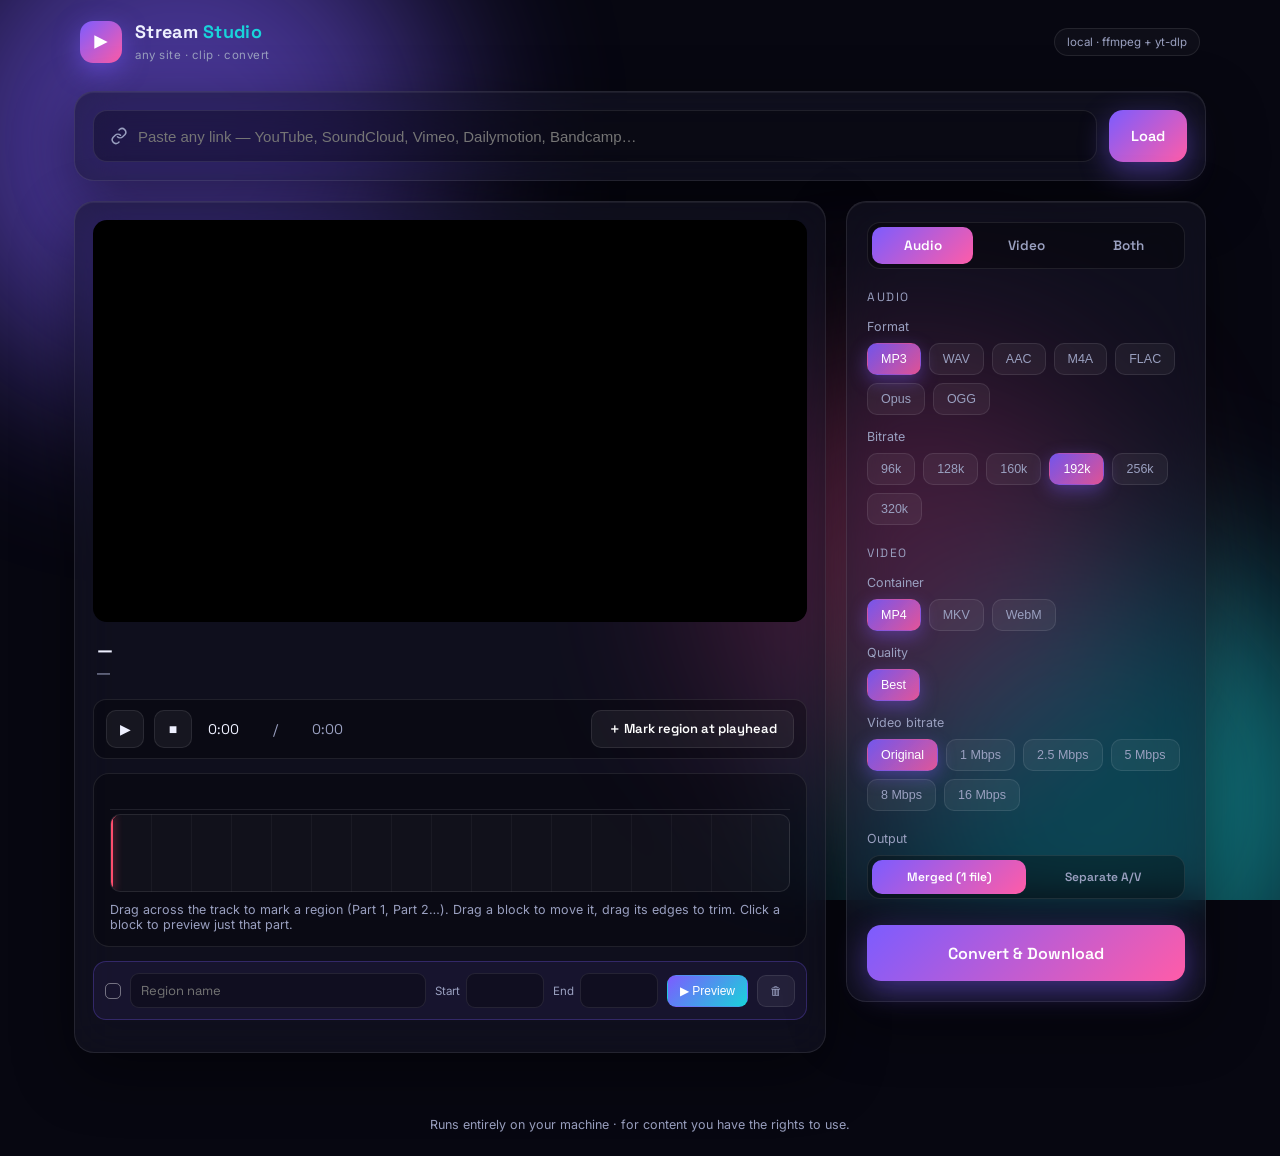
==== templates/index.html @ 7bab84fd "Initial commit — Stream Studio Universal media downloader/clipper/converter for any yt-dlp-supported" ====
<!DOCTYPE html>
<html lang="en">
<head>
<meta charset="UTF-8">
<meta name="viewport" content="width=device-width, initial-scale=1.0">
<title>Stream Studio — Download · Clip · Convert from any site</title>
<link rel="preconnect" href="https://fonts.googleapis.com">
<link href="https://fonts.googleapis.com/css2?family=Space+Grotesk:wght@400;500;600;700&family=Inter:wght@400;500;600&display=swap" rel="stylesheet">
<link rel="stylesheet" href="/static/style.css">
</head>
<body>
<div class="bg-orbs"><span></span><span></span><span></span></div>

<header class="topbar">
  <div class="logo">
    <div class="logo-mark"><svg viewBox="0 0 24 24" width="20" height="20"><path d="M4 4l16 8-16 8z" fill="currentColor"/></svg></div>
    <div><b>Stream <span style="color:var(--acc2)">Studio</span></b><small>any site · clip · convert</small></div>
  </div>
  <div class="badge">local · ffmpeg + yt-dlp</div>
</header>

<main class="wrap">

  <!-- URL bar -->
  <section class="glass url-card">
    <div class="url-row">
      <div class="input-wrap">
        <svg class="ic" viewBox="0 0 24 24" width="18" height="18"><path d="M10 13a5 5 0 0 0 7 0l3-3a5 5 0 0 0-7-7l-1 1M14 11a5 5 0 0 0-7 0l-3 3a5 5 0 0 0 7 7l1-1" fill="none" stroke="currentColor" stroke-width="2" stroke-linecap="round"/></svg>
        <input id="url" type="text" placeholder="Paste any link — YouTube, SoundCloud, Vimeo, Dailymotion, Bandcamp…" autocomplete="off" spellcheck="false">
      </div>
      <button id="loadBtn" class="btn primary">
        <span class="btn-label">Load</span>
        <span class="spinner" hidden></span>
      </button>
    </div>
    <div id="loadErr" class="err" hidden></div>
  </section>

  <!-- Media + controls -->
  <section id="studio" class="studio" hidden>

    <!-- LEFT: preview + timeline -->
    <div class="col-left">
      <div class="glass media-card">
        <div id="player" class="player"></div>
        <div class="meta">
          <h2 id="mTitle">—</h2>
          <p id="mSub" class="muted">—</p>
        </div>

        <!-- transport -->
        <div class="transport">
          <button id="playBtn" class="tbtn" title="Play / Pause">▶</button>
          <button id="stopBtn" class="tbtn" title="Stop">■</button>
          <span id="curTime" class="tt">0:00</span>
          <span class="tt muted">/</span>
          <span id="durTime" class="tt muted">0:00</span>
          <span class="grow"></span>
          <button id="markBtn" class="btn ghost sm">＋ Mark region at playhead</button>
        </div>

        <!-- timeline editor -->
        <div class="timeline-block">
          <div class="ruler" id="ruler"></div>
          <div class="track-lane" id="trackLane">
            <div class="ghost-region" id="ghostRegion" hidden></div>
            <div class="playhead" id="playhead"></div>
          </div>
          <p class="muted small hint" id="tlHint">Drag across the track to mark a region (Part 1, Part 2…). Drag a block to move it, drag its edges to trim. Click a block to preview just that part.</p>
        </div>

        <!-- selected region editor -->
        <div class="region-editor glass-in" id="regionEditor" hidden>
          <span class="re-swatch" id="reSwatch"></span>
          <input id="regName" class="ts wide" type="text" placeholder="Region name">
          <label>Start <input id="tsStart" class="ts" type="text"></label>
          <label>End <input id="tsEnd" class="ts" type="text"></label>
          <button id="previewRegion" class="chip accent">▶ Preview</button>
          <button id="delRegion" class="chip danger">🗑</button>
        </div>

        <ul id="regionList" class="regions"></ul>
      </div>
    </div>

    <!-- RIGHT: options -->
    <aside class="col-right">
      <div class="glass opt-card">

        <div class="seg" id="modeSeg">
          <span class="seg-glide"></span>
          <button data-mode="audio" class="active">Audio</button>
          <button data-mode="video">Video</button>
          <button data-mode="both">Both</button>
        </div>

        <!-- audio options -->
        <div class="opt-group" data-show="audio video both">
          <div class="opt-title">Audio</div>
          <div class="field">
            <label>Format</label>
            <div class="pills" id="audioFmt">
              <button class="active" data-v="mp3">MP3</button>
              <button data-v="wav">WAV</button>
              <button data-v="aac">AAC</button>
              <button data-v="m4a">M4A</button>
              <button data-v="flac">FLAC</button>
              <button data-v="opus">Opus</button>
              <button data-v="ogg">OGG</button>
            </div>
          </div>
          <div class="field" id="abrField">
            <label>Bitrate <small id="srcAbr" class="muted"></small></label>
            <div class="pills" id="audioBr">
              <button data-v="96">96k</button>
              <button data-v="128">128k</button>
              <button data-v="160">160k</button>
              <button class="active" data-v="192">192k</button>
              <button data-v="256">256k</button>
              <button data-v="320">320k</button>
            </div>
          </div>
        </div>

        <!-- video options -->
        <div class="opt-group" data-show="video both" hidden>
          <div class="opt-title">Video</div>
          <div class="field">
            <label>Container</label>
            <div class="pills" id="videoFmt">
              <button class="active" data-v="mp4">MP4</button>
              <button data-v="mkv">MKV</button>
              <button data-v="webm">WebM</button>
            </div>
          </div>
          <div class="field">
            <label>Quality</label>
            <div class="pills" id="videoQ">
              <button class="active" data-v="best">Best</button>
            </div>
          </div>
          <div class="field">
            <label>Video bitrate</label>
            <div class="pills" id="videoBr">
              <button class="active" data-v="original">Original</button>
              <button data-v="1000">1 Mbps</button>
              <button data-v="2500">2.5 Mbps</button>
              <button data-v="5000">5 Mbps</button>
              <button data-v="8000">8 Mbps</button>
              <button data-v="16000">16 Mbps</button>
            </div>
          </div>
        </div>

        <!-- both: merge/separate -->
        <div class="opt-group" data-show="both" hidden>
          <div class="field">
            <label>Output</label>
            <div class="seg small" id="mergeSeg">
              <span class="seg-glide"></span>
              <button data-merge="1" class="active">Merged (1 file)</button>
              <button data-merge="0">Separate A/V</button>
            </div>
          </div>
        </div>

        <button id="goBtn" class="btn primary big">
          <span class="btn-label">Convert &amp; Download</span>
          <span class="spinner" hidden></span>
        </button>
      </div>
    </aside>
  </section>

  <!-- progress / results -->
  <section id="result" class="glass result-card" hidden>
    <div class="res-head">
      <div>
        <div id="resStage" class="res-stage">Working…</div>
        <div id="resMsg" class="muted small">—</div>
      </div>
      <button id="resClose" class="chip" hidden>✕ Close</button>
    </div>
    <div class="bar"><div id="resBar" class="bar-fill"></div></div>
    <ul id="fileList" class="files"></ul>
  </section>

</main>

<footer class="foot muted small">Runs entirely on your machine · for content you have the rights to use.</footer>

<script src="https://www.youtube.com/iframe_api"></script>
<script src="/static/app.js"></script>
</body>
</html>
---- static/style.css ----
/* ===== adaptive-UI: player note overlay + gentle toast ===== */
.player-note{position:absolute;inset:0;display:flex;flex-direction:column;align-items:center;justify-content:center;
  gap:9px;text-align:center;padding:22px;background:rgba(7,7,17,.55);backdrop-filter:blur(2px);color:#eef0ff}
.player-note .pn-badge{font-family:'Space Grotesk',sans-serif;font-size:11px;letter-spacing:1.2px;text-transform:uppercase;
  color:#19d3da;background:rgba(25,211,218,.12);border:1px solid rgba(25,211,218,.3);padding:5px 12px;border-radius:20px}
.player-note div{font-size:13px;color:#c4c9e4;max-width:330px;line-height:1.5}

.toast-wrap{position:fixed;left:50%;bottom:26px;transform:translateX(-50%);z-index:300;
  display:flex;flex-direction:column;gap:10px;align-items:center;pointer-events:none}
.toast{pointer-events:auto;max-width:440px;display:flex;align-items:flex-start;gap:12px;padding:13px 15px;
  border-radius:14px;background:rgba(26,26,44,.94);border:1px solid rgba(255,255,255,.1);
  backdrop-filter:blur(16px);box-shadow:0 16px 44px rgba(0,0,0,.55);font-size:13px;color:#eef0ff;
  animation:toastIn .35s cubic-bezier(.2,1.2,.3,1)}
.toast.out{animation:toastOut .3s forwards}
.toast .ti{flex:none;width:26px;height:26px;border-radius:8px;display:grid;place-items:center;
  background:linear-gradient(135deg,#7c5cff,#19d3da);font-size:13px}
.toast .tx{line-height:1.5}
.toast .tx b{display:block;font-family:'Space Grotesk',sans-serif;font-size:13.5px;margin-bottom:2px}
.toast .tc{flex:none;background:none;border:none;color:#9aa0c0;cursor:pointer;font-size:15px;line-height:1;margin-left:2px}
.toast .tc:hover{color:#fff}
@keyframes toastIn{from{opacity:0;transform:translateY(14px)}to{opacity:1;transform:none}}
@keyframes toastOut{to{opacity:0;transform:translateY(14px)}}

:root{
  --bg:#070711;
  --panel:rgba(22,22,38,.55);
  --stroke:rgba(255,255,255,.09);
  --txt:#eef0ff;
  --muted:#9aa0c0;
  --acc:#7c5cff;
  --acc2:#19d3da;
  --acc3:#ff5ca8;
  --ok:#37e29a;
  --err:#ff6b6b;
  --radius:20px;
}
*{box-sizing:border-box}
html,body{margin:0;padding:0}
body{
  font-family:'Inter',system-ui,sans-serif;
  background:var(--bg); color:var(--txt);
  min-height:100vh; overflow-x:hidden;
}
b,h1,h2,h3,.res-stage{font-family:'Space Grotesk',sans-serif}
.muted{color:var(--muted)}
.small{font-size:12.5px}
.grow{flex:1}

/* animated background orbs */
.bg-orbs{position:fixed;inset:0;z-index:-1;overflow:hidden}
.bg-orbs span{position:absolute;border-radius:50%;filter:blur(90px);opacity:.55;animation:float 18s ease-in-out infinite}
.bg-orbs span:nth-child(1){width:520px;height:520px;background:var(--acc);top:-120px;left:-80px}
.bg-orbs span:nth-child(2){width:480px;height:480px;background:var(--acc2);bottom:-140px;right:-60px;animation-delay:-6s}
.bg-orbs span:nth-child(3){width:420px;height:420px;background:var(--acc3);top:40%;left:55%;animation-delay:-11s;opacity:.4}
@keyframes float{0%,100%{transform:translate(0,0) scale(1)}33%{transform:translate(40px,-30px) scale(1.08)}66%{transform:translate(-30px,40px) scale(.95)}}

.glass{
  background:var(--panel);
  border:1px solid var(--stroke);
  border-radius:var(--radius);
  backdrop-filter:blur(22px) saturate(140%);
  -webkit-backdrop-filter:blur(22px) saturate(140%);
  box-shadow:0 20px 60px rgba(0,0,0,.45), inset 0 1px 0 rgba(255,255,255,.06);
}

/* topbar */
.topbar{display:flex;justify-content:space-between;align-items:center;padding:20px 30px;max-width:1180px;margin:0 auto}
.logo{display:flex;align-items:center;gap:13px}
.logo-mark{width:42px;height:42px;border-radius:13px;display:grid;place-items:center;color:#fff;
  background:linear-gradient(135deg,var(--acc),var(--acc3));box-shadow:0 8px 24px rgba(124,92,255,.5)}
.logo b{font-size:18px;letter-spacing:.3px;display:block}
.logo small{color:var(--muted);font-size:11.5px;letter-spacing:.5px}
.badge{font-size:11.5px;color:var(--muted);border:1px solid var(--stroke);padding:6px 12px;border-radius:30px;background:rgba(255,255,255,.03)}

.wrap{max-width:1180px;margin:0 auto;padding:8px 24px 40px}

/* url card */
.url-card{padding:18px}
.url-row{display:flex;gap:12px}
.input-wrap{flex:1;display:flex;align-items:center;gap:10px;padding:0 16px;border-radius:14px;
  background:rgba(0,0,0,.28);border:1px solid var(--stroke);transition:border .2s,box-shadow .2s}
.input-wrap:focus-within{border-color:var(--acc);box-shadow:0 0 0 3px rgba(124,92,255,.22)}
.input-wrap .ic{color:var(--muted);flex-shrink:0}
.input-wrap input{flex:1;background:none;border:none;outline:none;color:var(--txt);font-size:15px;padding:15px 0}
.err{color:var(--err);font-size:13px;margin-top:10px}

/* buttons */
.btn{display:inline-flex;align-items:center;justify-content:center;gap:9px;border:none;cursor:pointer;
  font-family:'Space Grotesk',sans-serif;font-weight:600;font-size:14.5px;color:#fff;
  padding:0 22px;height:52px;border-radius:14px;transition:transform .12s,box-shadow .2s,opacity .2s;white-space:nowrap}
.btn:active{transform:translateY(1px) scale(.99)}
.btn.primary{background:linear-gradient(135deg,var(--acc),var(--acc3));box-shadow:0 10px 30px rgba(124,92,255,.45)}
.btn.primary:hover{box-shadow:0 14px 38px rgba(124,92,255,.6)}
.btn.ghost{background:rgba(255,255,255,.06);border:1px solid var(--stroke);height:44px;font-size:13.5px}
.btn.ghost:hover{background:rgba(255,255,255,.12)}
.btn.big{width:100%;height:56px;font-size:16px;margin-top:6px}
.btn[disabled]{opacity:.5;cursor:not-allowed}
.spinner{width:17px;height:17px;border:2.5px solid rgba(255,255,255,.35);border-top-color:#fff;border-radius:50%;animation:spin .7s linear infinite}
@keyframes spin{to{transform:rotate(360deg)}}

/* studio grid */
.studio{display:grid;grid-template-columns:1fr 360px;gap:20px;margin-top:20px;align-items:start}
@media(max-width:920px){.studio{grid-template-columns:1fr}}

.media-card{padding:18px;overflow:hidden}
.player{position:relative;width:100%;aspect-ratio:16/9;border-radius:14px;overflow:hidden;background:#000}
.player iframe{position:absolute;inset:0;width:100%;height:100%;border:0}
.meta{padding:16px 4px 4px}
.meta h2{font-size:18px;margin:0 0 4px;line-height:1.3}
.meta p{margin:0;font-size:13px}

/* ===== transport ===== */
.transport{display:flex;align-items:center;gap:10px;margin-top:14px;padding:10px 12px;border-radius:13px;
  background:rgba(0,0,0,.28);border:1px solid var(--stroke)}
.tbtn{width:38px;height:38px;border-radius:10px;border:1px solid var(--stroke);background:rgba(255,255,255,.05);
  color:var(--txt);font-size:14px;cursor:pointer;transition:.15s;display:grid;place-items:center}
.tbtn:hover{background:rgba(124,92,255,.25);border-color:var(--acc)}
.tt{font-family:'Space Grotesk';font-size:14px;min-width:42px;text-align:center}
.btn.sm{height:38px;padding:0 16px;font-size:13px;border-radius:10px}

/* ===== timeline editor ===== */
.timeline-block{margin-top:14px;padding:14px;border-radius:16px;background:rgba(0,0,0,.28);border:1px solid var(--stroke)}
.ruler{position:relative;height:22px;margin:0 2px 4px;border-bottom:1px solid var(--stroke)}
.ruler .tick{position:absolute;top:0;height:100%;border-left:1px solid rgba(255,255,255,.12)}
.ruler .tick span{position:absolute;top:2px;left:4px;font-size:10px;color:var(--muted);font-family:'Space Grotesk';white-space:nowrap}

.track-lane{position:relative;height:78px;margin:0 2px;border-radius:10px;
  background:repeating-linear-gradient(90deg,rgba(255,255,255,.035) 0 1px,transparent 1px 40px),rgba(255,255,255,.03);
  border:1px solid var(--stroke);cursor:crosshair;overflow:hidden;touch-action:none;user-select:none}
.region-blk{position:absolute;top:6px;bottom:6px;border-radius:8px;display:flex;align-items:center;
  padding:0 9px;cursor:grab;overflow:hidden;box-shadow:0 6px 16px rgba(0,0,0,.4);
  border:1.5px solid rgba(255,255,255,.35);transition:filter .15s,box-shadow .15s}
.region-blk:hover{filter:brightness(1.1)}
.region-blk.sel{box-shadow:0 0 0 2px #fff,0 8px 22px rgba(0,0,0,.55);z-index:5}
.region-blk .blk-name{font-size:12.5px;font-weight:700;color:#fff;text-shadow:0 1px 3px rgba(0,0,0,.6);
  pointer-events:none;white-space:nowrap;overflow:hidden;text-overflow:ellipsis}
.region-blk .blk-dur{position:absolute;bottom:4px;left:9px;font-size:10px;color:rgba(255,255,255,.85);
  font-family:'Space Grotesk';pointer-events:none;text-shadow:0 1px 2px rgba(0,0,0,.7)}
.region-blk .handle{position:absolute;top:0;bottom:0;width:9px;cursor:ew-resize;background:rgba(255,255,255,.25)}
.region-blk .handle.l{left:0;border-radius:7px 0 0 7px}
.region-blk .handle.r{right:0;border-radius:0 7px 7px 0}
.region-blk .handle:hover{background:rgba(255,255,255,.5)}

.ghost-region{position:absolute;top:6px;bottom:6px;border-radius:8px;background:rgba(124,92,255,.3);
  border:1.5px dashed #fff;pointer-events:none;z-index:6}
.playhead{position:absolute;top:0;bottom:0;width:2px;background:#ff4d6d;left:0;pointer-events:none;z-index:7;box-shadow:0 0 8px rgba(255,77,109,.9)}
.playhead::before{content:"";position:absolute;top:-1px;left:-5px;border:6px solid transparent;border-top-color:#ff4d6d}

.hint{margin:10px 2px 0}

/* ===== selected-region editor ===== */
.ts{width:78px;background:rgba(0,0,0,.3);border:1px solid var(--stroke);color:var(--txt);
  border-radius:9px;padding:8px 10px;font-size:13px;font-family:'Space Grotesk';outline:none;text-align:center}
.ts.wide{width:auto;flex:1;text-align:left}
.ts:focus{border-color:var(--acc)}
.chip{background:rgba(255,255,255,.06);border:1px solid var(--stroke);color:var(--muted);
  font-size:12px;padding:8px 12px;border-radius:9px;cursor:pointer;transition:.15s;white-space:nowrap}
.chip:hover{background:rgba(255,255,255,.13);color:var(--txt)}
.chip.accent{background:linear-gradient(135deg,var(--acc),var(--acc2));color:#fff;border-color:transparent}
.chip.danger:hover{background:rgba(255,107,107,.2);color:var(--err);border-color:var(--err)}
.region-editor{display:flex;align-items:center;gap:9px;margin-top:14px;padding:11px;border-radius:13px;
  background:rgba(124,92,255,.08);border:1px solid rgba(124,92,255,.28);flex-wrap:wrap;animation:pop .2s}
.region-editor label{font-size:11.5px;color:var(--muted);display:flex;align-items:center;gap:6px}
.re-swatch{width:16px;height:16px;border-radius:5px;flex-shrink:0;border:1.5px solid rgba(255,255,255,.4)}

.regions{list-style:none;margin:14px 0 0;padding:0;display:flex;flex-direction:column;gap:8px}
.regions li{display:flex;align-items:center;gap:10px;padding:10px 12px;border-radius:11px;
  background:rgba(255,255,255,.04);border:1px solid var(--stroke);animation:pop .25s;cursor:pointer}
.regions li:hover{background:rgba(255,255,255,.08)}
.regions li.sel{border-color:#fff}
@keyframes pop{from{opacity:0;transform:translateY(-6px)}to{opacity:1;transform:none}}
.regions .rg-dot{width:12px;height:12px;border-radius:4px;flex-shrink:0}
.regions .rg-name{font-weight:600;font-size:13.5px}
.regions .rg-time{font-size:12px;color:var(--acc2);font-family:'Space Grotesk';margin-left:auto}
.regions .rg-del{background:none;border:none;color:var(--muted);cursor:pointer;font-size:15px;line-height:1}
.regions .rg-del:hover{color:var(--err)}

/* options panel */
.opt-card{padding:20px;display:flex;flex-direction:column;gap:20px;position:sticky;top:16px}
.opt-group{display:flex;flex-direction:column;gap:14px}
.opt-title{font-family:'Space Grotesk';font-size:12px;letter-spacing:1.5px;text-transform:uppercase;color:var(--muted)}
.field{display:flex;flex-direction:column;gap:9px}
.field label{font-size:12.5px;color:var(--muted);display:flex;justify-content:space-between;align-items:center}

.seg{position:relative;display:flex;background:rgba(0,0,0,.3);border:1px solid var(--stroke);border-radius:13px;padding:4px}
.seg button{flex:1;position:relative;z-index:2;background:none;border:none;color:var(--muted);
  font-family:'Space Grotesk';font-weight:600;font-size:13.5px;padding:10px 6px;cursor:pointer;transition:color .2s;border-radius:10px}
.seg button.active{color:#fff}
.seg.small button{font-size:12px;padding:9px 4px}
.seg-glide{position:absolute;top:4px;bottom:4px;left:4px;width:calc(33.33% - 4px);border-radius:10px;
  background:linear-gradient(135deg,var(--acc),var(--acc3));transition:transform .28s cubic-bezier(.4,1.3,.5,1);z-index:1}
#mergeSeg .seg-glide{width:calc(50% - 4px)}

.pills{display:flex;flex-wrap:wrap;gap:8px}
.pills button{background:rgba(255,255,255,.05);border:1px solid var(--stroke);color:var(--muted);
  font-size:12.5px;font-weight:500;padding:8px 13px;border-radius:10px;cursor:pointer;transition:.15s}
.pills button:hover{background:rgba(255,255,255,.1);color:var(--txt)}
.pills button.active{background:linear-gradient(135deg,rgba(124,92,255,.9),rgba(255,92,168,.85));color:#fff;border-color:transparent;box-shadow:0 6px 18px rgba(124,92,255,.4)}

/* result */
.result-card{padding:22px;margin-top:22px}
.res-head{display:flex;justify-content:space-between;align-items:flex-start;margin-bottom:14px}
.res-stage{font-size:16px}
.bar{height:8px;border-radius:8px;background:rgba(255,255,255,.1);overflow:hidden}
.bar-fill{height:100%;width:0;border-radius:8px;background:linear-gradient(90deg,var(--acc),var(--acc2));transition:width .4s}
.bar-fill.done{background:linear-gradient(90deg,var(--ok),var(--acc2))}
.files{list-style:none;margin:18px 0 0;padding:0;display:flex;flex-direction:column;gap:10px}
.files li{display:flex;align-items:center;gap:14px;padding:14px 16px;border-radius:13px;background:rgba(0,0,0,.25);border:1px solid var(--stroke)}
.files .fi{width:38px;height:38px;border-radius:10px;display:grid;place-items:center;flex-shrink:0;
  background:linear-gradient(135deg,var(--acc),var(--acc2));color:#fff;font-size:12px;font-weight:700}
.files .fname{font-size:14px;font-weight:600;word-break:break-all}
.files .fsize{font-size:12px;color:var(--muted)}
.files a.dl{margin-left:auto;background:linear-gradient(135deg,var(--acc),var(--acc3));color:#fff;
  text-decoration:none;font-family:'Space Grotesk';font-weight:600;font-size:13px;padding:10px 18px;border-radius:11px;white-space:nowrap}
.files li.zip{border-color:rgba(55,226,154,.4);background:rgba(55,226,154,.08)}

.foot{text-align:center;padding:24px}
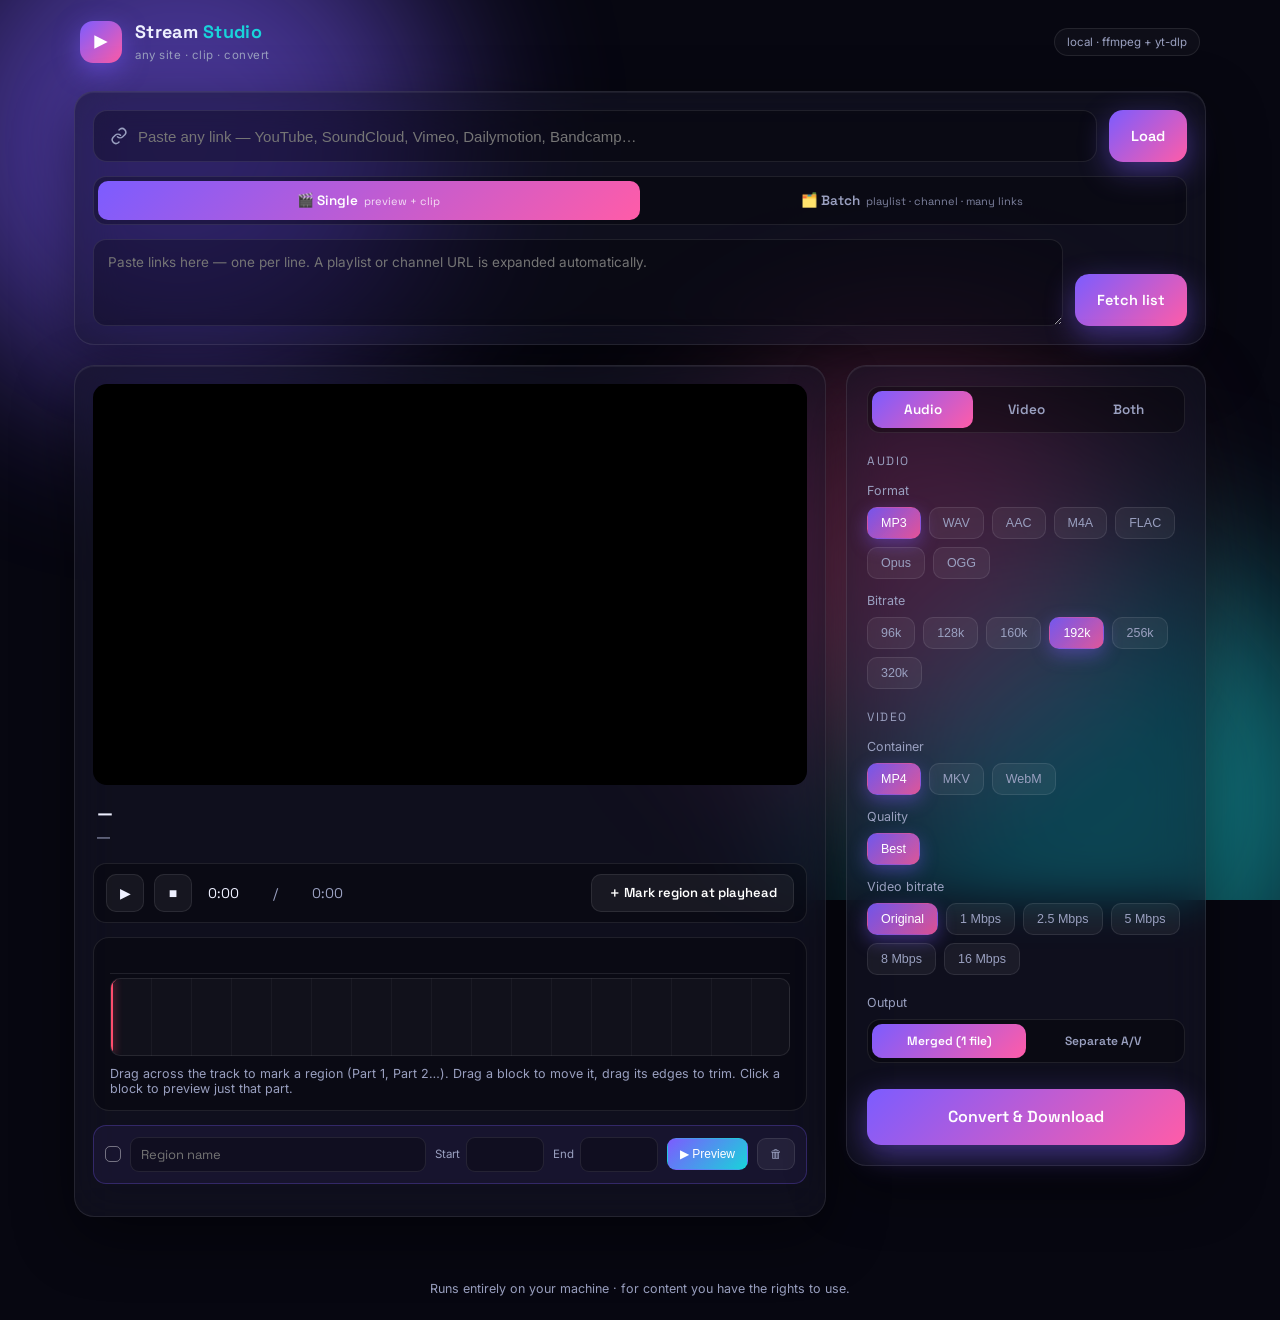
==== commit b3460191: "Add batch mode: playlists, channels and multiple URLs - Single/Batch tabs; batch view lists enumerat" ====
--- a/templates/index.html
+++ b/templates/index.html
@@ -34,13 +34,28 @@
       </button>
     </div>
     <div id="loadErr" class="err" hidden></div>
+
+    <div class="mode-tabs" id="modeTabs">
+      <span class="mt-glide"></span>
+      <button data-tab="single" class="active">🎬 Single &nbsp;<small>preview + clip</small></button>
+      <button data-tab="batch">🗂️ Batch &nbsp;<small>playlist · channel · many links</small></button>
+    </div>
+
+    <div id="batchInput" hidden>
+      <textarea id="batchUrls" rows="3" spellcheck="false"
+        placeholder="Paste links here — one per line. A playlist or channel URL is expanded automatically."></textarea>
+      <button id="fetchBtn" class="btn primary">
+        <span class="btn-label">Fetch list</span><span class="spinner" hidden></span>
+      </button>
+    </div>
   </section>
 
   <!-- Media + controls -->
   <section id="studio" class="studio" hidden>
 
-    <!-- LEFT: preview + timeline -->
+    <!-- LEFT: single (preview + timeline) OR batch list -->
     <div class="col-left">
+      <div id="singleView">
       <div class="glass media-card">
         <div id="player" class="player"></div>
         <div class="meta">
@@ -81,6 +96,17 @@
 
         <ul id="regionList" class="regions"></ul>
       </div>
+      </div><!-- /singleView -->
+
+      <div id="batchView" hidden>
+        <div class="glass batch-card">
+          <div class="batch-head">
+            <label class="selall"><input type="checkbox" id="selAll" checked> Select all</label>
+            <span id="batchCount" class="muted small">0 items</span>
+          </div>
+          <ul id="batchItems" class="batch-list"></ul>
+        </div>
+      </div>
     </div>
 
     <!-- RIGHT: options -->
--- a/static/style.css
+++ b/static/style.css
@@ -1,3 +1,35 @@
+/* ===== single / batch tabs ===== */
+.mode-tabs{position:relative;display:flex;gap:4px;margin-top:14px;padding:4px;border-radius:13px;
+  background:rgba(0,0,0,.28);border:1px solid rgba(255,255,255,.09)}
+.mode-tabs button{flex:1;position:relative;z-index:2;background:none;border:none;cursor:pointer;
+  color:#9aa0c0;font-family:'Space Grotesk',sans-serif;font-weight:600;font-size:13.5px;padding:11px 8px;border-radius:10px;transition:color .2s}
+.mode-tabs button small{font-weight:400;font-size:11px;opacity:.8}
+.mode-tabs button.active{color:#fff}
+.mode-tabs .mt-glide{position:absolute;top:4px;bottom:4px;left:4px;width:calc(50% - 4px);border-radius:10px;z-index:1;
+  background:linear-gradient(135deg,#7c5cff,#ff5ca8);transition:transform .28s cubic-bezier(.4,1,.5,1)}
+
+#batchInput{display:flex;gap:12px;margin-top:14px;align-items:stretch}
+#batchInput textarea{flex:1;resize:vertical;min-height:70px;background:rgba(0,0,0,.28);border:1px solid rgba(255,255,255,.09);
+  color:#eef0ff;border-radius:13px;padding:12px 14px;font-size:13.5px;font-family:'Inter',sans-serif;outline:none;line-height:1.5}
+#batchInput textarea:focus{border-color:#7c5cff;box-shadow:0 0 0 3px rgba(124,92,255,.2)}
+#batchInput .btn{align-self:flex-end}
+
+/* ===== batch list ===== */
+.batch-card{padding:16px}
+.batch-head{display:flex;justify-content:space-between;align-items:center;margin-bottom:12px}
+.batch-head .selall{display:flex;align-items:center;gap:8px;font-size:13px;color:#c4c9e4;cursor:pointer;font-weight:500}
+.batch-head input[type=checkbox]{width:16px;height:16px;accent-color:#7c5cff;cursor:pointer}
+.batch-list{list-style:none;margin:0;padding:0;display:flex;flex-direction:column;gap:8px;max-height:460px;overflow-y:auto}
+.batch-list li{display:flex;align-items:center;gap:12px;padding:9px 11px;border-radius:11px;
+  background:rgba(255,255,255,.04);border:1px solid rgba(255,255,255,.08)}
+.batch-list li:hover{background:rgba(255,255,255,.07)}
+.batch-list input[type=checkbox]{width:17px;height:17px;flex:none;accent-color:#7c5cff;cursor:pointer}
+.batch-list .bi-thumb{flex:none;width:64px;height:38px;border-radius:7px;overflow:hidden;background:rgba(0,0,0,.4)}
+.batch-list .bi-thumb img{width:100%;height:100%;object-fit:cover}
+.batch-list .bi-meta{flex:1;min-width:0}
+.batch-list .bi-title{font-size:13px;font-weight:600;white-space:nowrap;overflow:hidden;text-overflow:ellipsis}
+.batch-list .bi-sub{margin-top:2px}
+
 /* ===== adaptive-UI: player note overlay + gentle toast ===== */
 .player-note{position:absolute;inset:0;display:flex;flex-direction:column;align-items:center;justify-content:center;
   gap:9px;text-align:center;padding:22px;background:rgba(7,7,17,.55);backdrop-filter:blur(2px);color:#eef0ff}
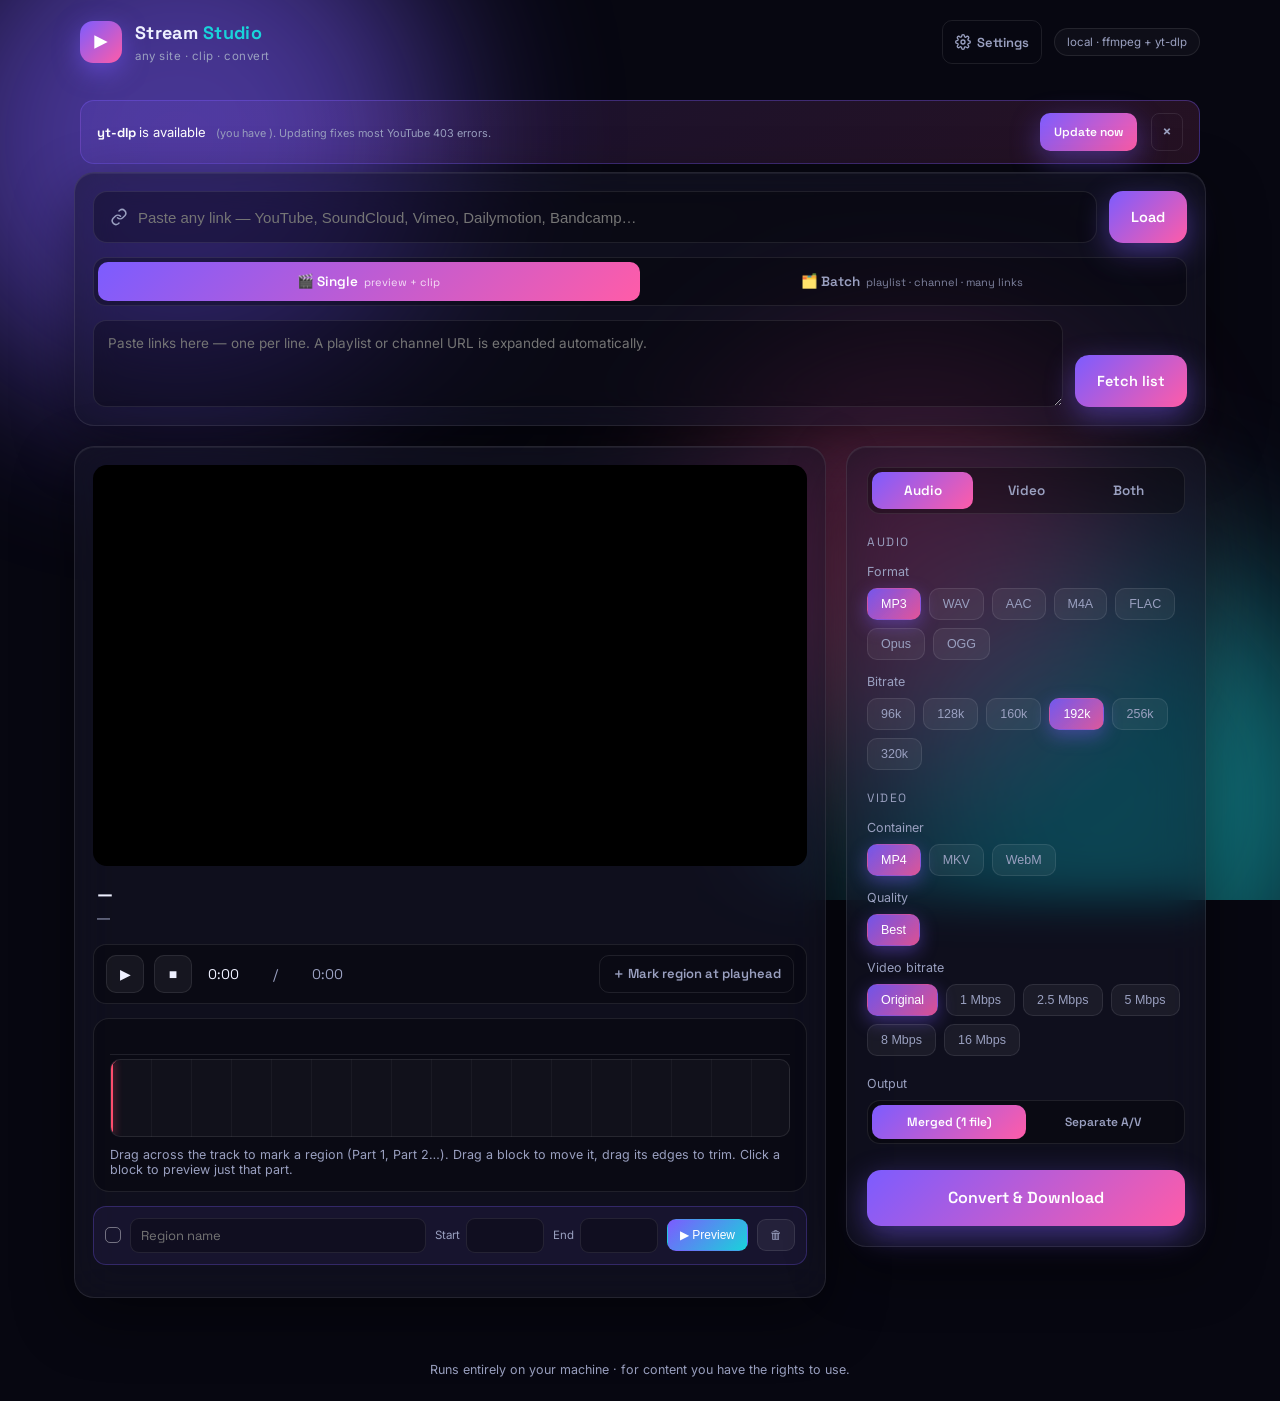
==== commit 73fab239: "v1.6.1: silent yt-dlp auto-update + settings dialog Zero-touch yt-dlp updates. Every YouTube extract" ====
--- a/templates/index.html
+++ b/templates/index.html
@@ -6,7 +6,7 @@
 <title>Stream Studio — Download · Clip · Convert from any site</title>
 <link rel="preconnect" href="https://fonts.googleapis.com">
 <link href="https://fonts.googleapis.com/css2?family=Space+Grotesk:wght@400;500;600;700&family=Inter:wght@400;500;600&display=swap" rel="stylesheet">
-<link rel="stylesheet" href="/static/style.css">
+<link rel="stylesheet" href="/static/style.css?v=3">
 </head>
 <body>
 <div class="bg-orbs"><span></span><span></span><span></span></div>
@@ -16,8 +16,56 @@
     <div class="logo-mark"><svg viewBox="0 0 24 24" width="20" height="20"><path d="M4 4l16 8-16 8z" fill="currentColor"/></svg></div>
     <div><b>Stream <span style="color:var(--acc2)">Studio</span></b><small>any site · clip · convert</small></div>
   </div>
-  <div class="badge">local · ffmpeg + yt-dlp</div>
+  <div class="topbar-actions">
+    <button id="settingsBtn" class="btn ghost" type="button" title="Settings">
+      <svg viewBox="0 0 24 24" width="16" height="16" fill="none" stroke="currentColor" stroke-width="2" stroke-linecap="round" stroke-linejoin="round"><circle cx="12" cy="12" r="3"/><path d="M19.4 15a1.7 1.7 0 0 0 .3 1.9l.1.1a2 2 0 1 1-2.8 2.8l-.1-.1a1.7 1.7 0 0 0-1.9-.3 1.7 1.7 0 0 0-1 1.5V21a2 2 0 1 1-4 0v-.1a1.7 1.7 0 0 0-1-1.5 1.7 1.7 0 0 0-1.9.3l-.1.1a2 2 0 1 1-2.8-2.8l.1-.1a1.7 1.7 0 0 0 .3-1.9 1.7 1.7 0 0 0-1.5-1H3a2 2 0 1 1 0-4h.1a1.7 1.7 0 0 0 1.5-1 1.7 1.7 0 0 0-.3-1.9l-.1-.1a2 2 0 1 1 2.8-2.8l.1.1a1.7 1.7 0 0 0 1.9.3h.1a1.7 1.7 0 0 0 1-1.5V3a2 2 0 1 1 4 0v.1a1.7 1.7 0 0 0 1 1.5 1.7 1.7 0 0 0 1.9-.3l.1-.1a2 2 0 1 1 2.8 2.8l-.1.1a1.7 1.7 0 0 0-.3 1.9v.1a1.7 1.7 0 0 0 1.5 1H21a2 2 0 1 1 0 4h-.1a1.7 1.7 0 0 0-1.5 1z"/></svg>
+      <span class="btn-label">Settings</span>
+    </button>
+    <div class="badge">local · ffmpeg + yt-dlp</div>
+  </div>
 </header>
+
+<!-- yt-dlp update banner (hidden until /api/version reports one) -->
+<div id="updBanner" class="upd-banner" hidden>
+  <span class="upd-msg">
+    <b>yt-dlp <span id="updLatest"></span></b> is available
+    <small>(you have <span id="updCurrent"></span>). Updating fixes most YouTube 403 errors.</small>
+  </span>
+  <button id="updBtn" class="btn primary sm" type="button">Update now</button>
+  <button id="updDismiss" class="btn ghost sm" type="button" aria-label="Dismiss">×</button>
+</div>
+
+<!-- Settings dialog -->
+<dialog id="settingsDlg" class="glass settings-dlg">
+  <form method="dialog" class="settings-form">
+    <h3>Settings</h3>
+    <label class="settings-field toggle">
+      <input id="setAutoUpd" type="checkbox">
+      <span class="tgl-copy">
+        <b>Keep yt-dlp up to date automatically</b>
+        <small>Checked on start-up and every 6 hours. Silently installs the fix and re-launches Stream Studio the moment nothing is downloading. Turn this off only if you know what you're doing — most 403 errors come from a stale yt-dlp.</small>
+      </span>
+    </label>
+    <label class="settings-field">
+      <span>Load cookies from browser</span>
+      <select id="setCookies">
+        <option value="">Off (no cookies)</option>
+        <option value="chrome">Chrome</option>
+        <option value="edge">Edge</option>
+        <option value="firefox">Firefox</option>
+        <option value="brave">Brave</option>
+        <option value="chromium">Chromium</option>
+        <option value="opera">Opera</option>
+        <option value="vivaldi">Vivaldi</option>
+      </select>
+      <small>Fixes age-gated, region-locked, member-only, and login-required videos. The browser must be signed in and, for Chrome/Edge/Brave, closed while downloading.</small>
+    </label>
+    <div class="settings-actions">
+      <button id="setSave" class="btn primary" value="save">Save</button>
+      <button class="btn ghost" value="cancel">Cancel</button>
+    </div>
+  </form>
+</dialog>
 
 <main class="wrap">
 
@@ -216,6 +264,6 @@
 <footer class="foot muted small">Runs entirely on your machine · for content you have the rights to use.</footer>
 
 <script src="https://www.youtube.com/iframe_api"></script>
-<script src="/static/app.js"></script>
+<script src="/static/app.js?v=3"></script>
 </body>
 </html>
--- a/static/style.css
+++ b/static/style.css
@@ -247,3 +247,41 @@
 .files li.zip{border-color:rgba(55,226,154,.4);background:rgba(55,226,154,.08)}
 
 .foot{text-align:center;padding:24px}
+
+/* ---- topbar actions, update banner, settings dialog ---- */
+.topbar-actions{display:flex;align-items:center;gap:12px}
+.btn.sm{padding:8px 14px;font-size:12px}
+.btn.ghost{background:transparent;border:1px solid var(--stroke);color:var(--muted);
+  display:inline-flex;align-items:center;gap:6px;padding:8px 12px;border-radius:10px;
+  font-family:'Space Grotesk';font-weight:600;font-size:13px;cursor:pointer}
+.btn.ghost:hover{color:#fff;border-color:rgba(255,255,255,.2);background:rgba(255,255,255,.04)}
+
+.upd-banner{display:flex;align-items:center;gap:14px;margin:16px auto 0;max-width:1120px;
+  padding:12px 16px;border-radius:14px;
+  background:linear-gradient(135deg,rgba(124,92,255,.14),rgba(255,92,168,.12));
+  border:1px solid rgba(124,92,255,.35);color:#fff;font-size:13px}
+.upd-banner .upd-msg{flex:1;min-width:0}
+.upd-banner small{color:var(--muted);margin-left:6px}
+.upd-banner .btn.ghost{padding:6px 10px;font-size:16px;line-height:1;border-radius:8px}
+.upd-banner.updating .btn.primary{opacity:.6;pointer-events:none}
+.upd-banner.done{background:linear-gradient(135deg,rgba(55,226,154,.14),rgba(25,211,218,.12));
+  border-color:rgba(55,226,154,.35)}
+.upd-banner.error{background:rgba(255,90,90,.12);border-color:rgba(255,90,90,.45)}
+
+.settings-dlg{border:none;padding:0;background:transparent;color:#fff;max-width:460px;width:92vw}
+.settings-dlg::backdrop{background:rgba(0,0,0,.55);backdrop-filter:blur(6px)}
+.settings-form{padding:22px 22px 18px;border-radius:18px;
+  background:rgba(20,18,32,.94);border:1px solid var(--stroke)}
+.settings-form h3{margin:0 0 14px;font-family:'Space Grotesk';font-size:18px}
+.settings-field{display:block;margin-bottom:14px}
+.settings-field>span{display:block;font-size:13px;font-weight:600;margin-bottom:6px}
+.settings-field small{display:block;color:var(--muted);font-size:11.5px;margin-top:6px;line-height:1.5}
+.settings-field select{width:100%;padding:10px 12px;border-radius:10px;
+  background:rgba(0,0,0,.35);border:1px solid var(--stroke);color:#fff;font-size:14px}
+.settings-actions{display:flex;gap:10px;justify-content:flex-end;margin-top:8px}
+
+.settings-field.toggle{display:flex;gap:12px;align-items:flex-start;
+  padding:12px 14px;border-radius:12px;background:rgba(0,0,0,.22);border:1px solid var(--stroke)}
+.settings-field.toggle input[type=checkbox]{margin-top:3px;width:16px;height:16px;accent-color:#7c5cff}
+.settings-field.toggle .tgl-copy b{display:block;font-size:13px;font-weight:600}
+.settings-field.toggle .tgl-copy small{display:block;color:var(--muted);font-size:11.5px;margin-top:4px;line-height:1.5}
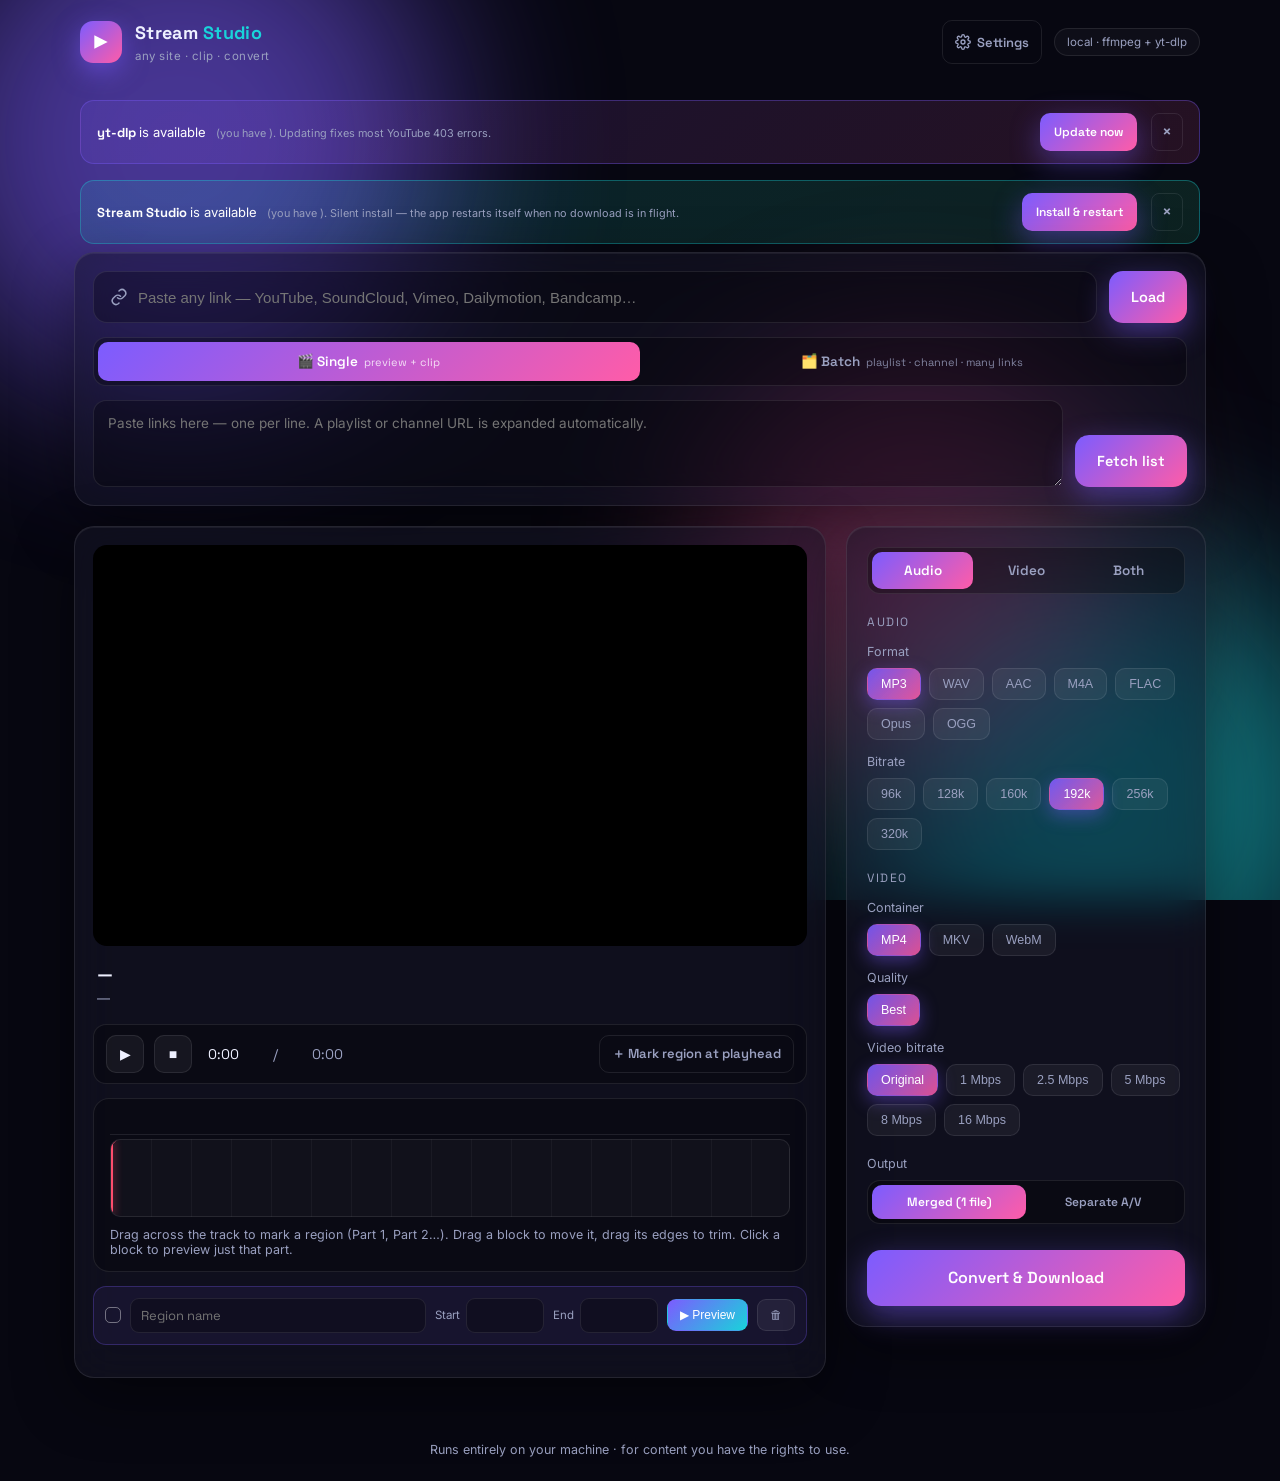
==== commit 755aae93: "v1.6.2: silent Stream Studio self-update from GitHub Releases Extends the v1.6.1 auto-updater so the" ====
--- a/templates/index.html
+++ b/templates/index.html
@@ -6,7 +6,7 @@
 <title>Stream Studio — Download · Clip · Convert from any site</title>
 <link rel="preconnect" href="https://fonts.googleapis.com">
 <link href="https://fonts.googleapis.com/css2?family=Space+Grotesk:wght@400;500;600;700&family=Inter:wght@400;500;600&display=swap" rel="stylesheet">
-<link rel="stylesheet" href="/static/style.css?v=3">
+<link rel="stylesheet" href="/static/style.css?v=4">
 </head>
 <body>
 <div class="bg-orbs"><span></span><span></span><span></span></div>
@@ -35,6 +35,16 @@
   <button id="updDismiss" class="btn ghost sm" type="button" aria-label="Dismiss">×</button>
 </div>
 
+<!-- App update banner (hidden until /api/version reports one) -->
+<div id="appBanner" class="upd-banner app" hidden>
+  <span class="upd-msg">
+    <b>Stream Studio <span id="appLatest"></span></b> is available
+    <small>(you have <span id="appCurrent"></span>). Silent install — the app restarts itself when no download is in flight.</small>
+  </span>
+  <button id="appBtn" class="btn primary sm" type="button">Install &amp; restart</button>
+  <button id="appDismiss" class="btn ghost sm" type="button" aria-label="Dismiss">×</button>
+</div>
+
 <!-- Settings dialog -->
 <dialog id="settingsDlg" class="glass settings-dlg">
   <form method="dialog" class="settings-form">
@@ -44,6 +54,13 @@
       <span class="tgl-copy">
         <b>Keep yt-dlp up to date automatically</b>
         <small>Checked on start-up and every 6 hours. Silently installs the fix and re-launches Stream Studio the moment nothing is downloading. Turn this off only if you know what you're doing — most 403 errors come from a stale yt-dlp.</small>
+      </span>
+    </label>
+    <label class="settings-field toggle">
+      <input id="setAutoApp" type="checkbox">
+      <span class="tgl-copy">
+        <b>Keep Stream Studio itself up to date automatically</b>
+        <small>Same schedule. Downloads the newest installer from GitHub Releases and runs it silently once no download is in flight — the app closes, upgrades, and re-launches on its own.</small>
       </span>
     </label>
     <label class="settings-field">
@@ -264,6 +281,6 @@
 <footer class="foot muted small">Runs entirely on your machine · for content you have the rights to use.</footer>
 
 <script src="https://www.youtube.com/iframe_api"></script>
-<script src="/static/app.js?v=3"></script>
+<script src="/static/app.js?v=4"></script>
 </body>
 </html>
--- a/static/style.css
+++ b/static/style.css
@@ -285,3 +285,6 @@
 .settings-field.toggle input[type=checkbox]{margin-top:3px;width:16px;height:16px;accent-color:#7c5cff}
 .settings-field.toggle .tgl-copy b{display:block;font-size:13px;font-weight:600}
 .settings-field.toggle .tgl-copy small{display:block;color:var(--muted);font-size:11.5px;margin-top:4px;line-height:1.5}
+
+.upd-banner.app{background:linear-gradient(135deg,rgba(25,211,218,.14),rgba(55,226,154,.12));
+  border-color:rgba(25,211,218,.35)}
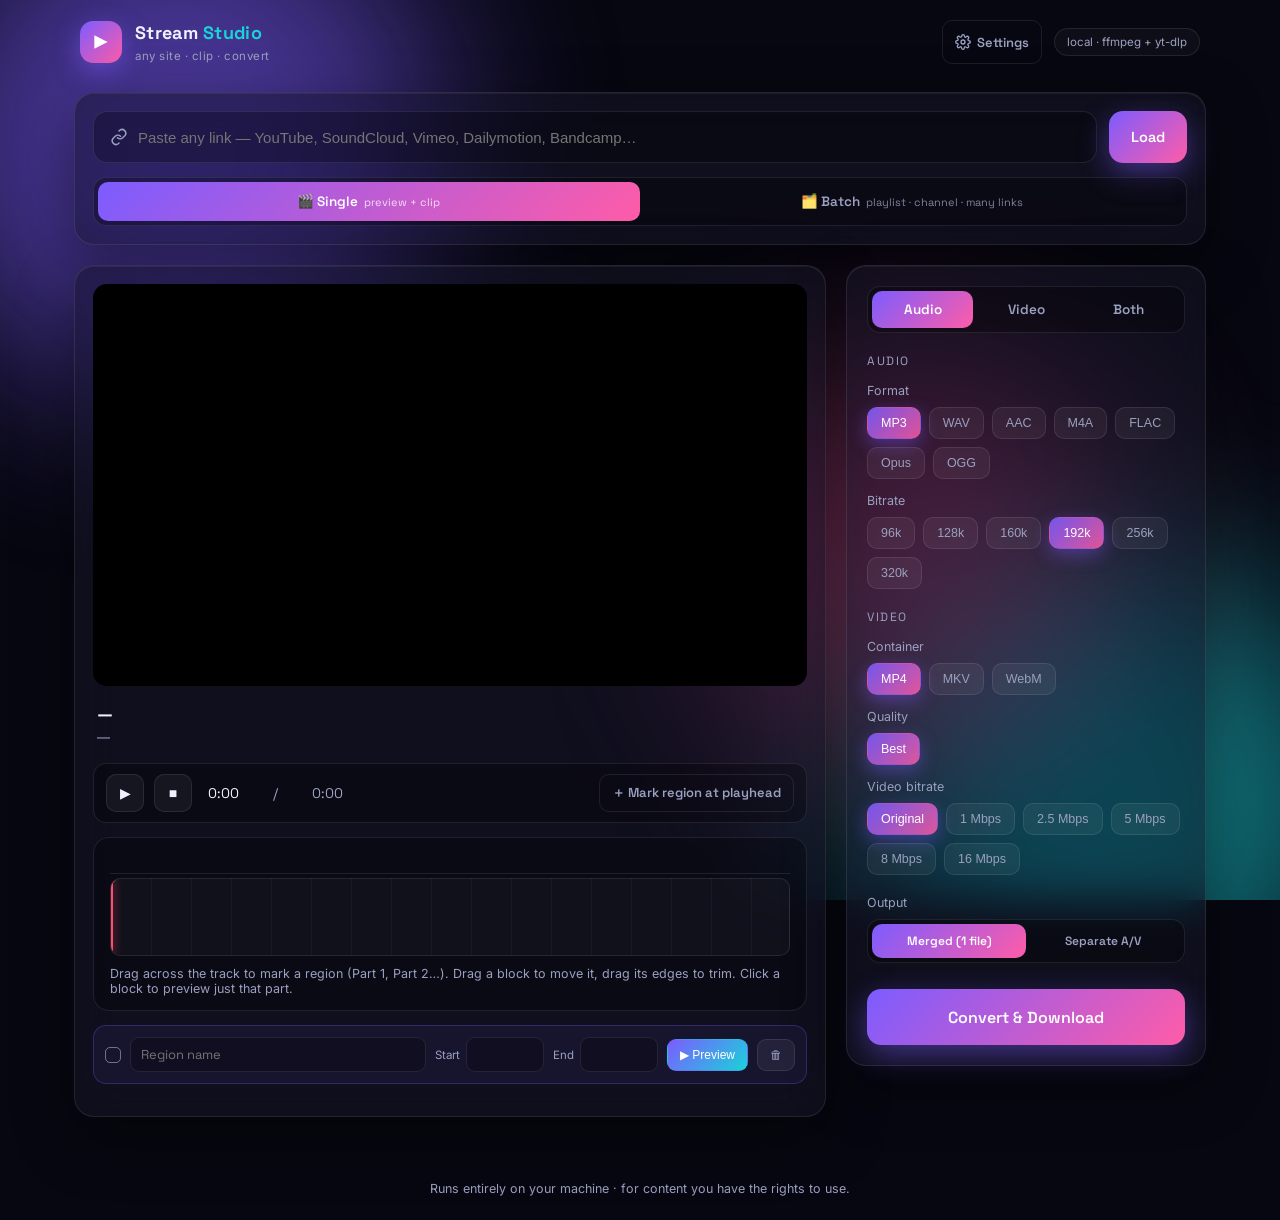
==== commit 20267342: "v1.6.3: single vs batch — kill the double button and the always-visible Fetch list CSS bug: #batchIn" ====
--- a/templates/index.html
+++ b/templates/index.html
@@ -6,7 +6,7 @@
 <title>Stream Studio — Download · Clip · Convert from any site</title>
 <link rel="preconnect" href="https://fonts.googleapis.com">
 <link href="https://fonts.googleapis.com/css2?family=Space+Grotesk:wght@400;500;600;700&family=Inter:wght@400;500;600&display=swap" rel="stylesheet">
-<link rel="stylesheet" href="/static/style.css?v=4">
+<link rel="stylesheet" href="/static/style.css?v=5">
 </head>
 <body>
 <div class="bg-orbs"><span></span><span></span><span></span></div>
@@ -281,6 +281,6 @@
 <footer class="foot muted small">Runs entirely on your machine · for content you have the rights to use.</footer>
 
 <script src="https://www.youtube.com/iframe_api"></script>
-<script src="/static/app.js?v=4"></script>
+<script src="/static/app.js?v=5"></script>
 </body>
 </html>
--- a/static/style.css
+++ b/static/style.css
@@ -8,7 +8,7 @@
 .mode-tabs .mt-glide{position:absolute;top:4px;bottom:4px;left:4px;width:calc(50% - 4px);border-radius:10px;z-index:1;
   background:linear-gradient(135deg,#7c5cff,#ff5ca8);transition:transform .28s cubic-bezier(.4,1,.5,1)}
 
-#batchInput{display:flex;gap:12px;margin-top:14px;align-items:stretch}
+#batchInput:not([hidden]){display:flex;gap:12px;margin-top:14px;align-items:stretch}
 #batchInput textarea{flex:1;resize:vertical;min-height:70px;background:rgba(0,0,0,.28);border:1px solid rgba(255,255,255,.09);
   color:#eef0ff;border-radius:13px;padding:12px 14px;font-size:13.5px;font-family:'Inter',sans-serif;outline:none;line-height:1.5}
 #batchInput textarea:focus{border-color:#7c5cff;box-shadow:0 0 0 3px rgba(124,92,255,.2)}
@@ -256,7 +256,7 @@
   font-family:'Space Grotesk';font-weight:600;font-size:13px;cursor:pointer}
 .btn.ghost:hover{color:#fff;border-color:rgba(255,255,255,.2);background:rgba(255,255,255,.04)}
 
-.upd-banner{display:flex;align-items:center;gap:14px;margin:16px auto 0;max-width:1120px;
+.upd-banner:not([hidden]){display:flex;align-items:center;gap:14px;margin:16px auto 0;max-width:1120px;
   padding:12px 16px;border-radius:14px;
   background:linear-gradient(135deg,rgba(124,92,255,.14),rgba(255,92,168,.12));
   border:1px solid rgba(124,92,255,.35);color:#fff;font-size:13px}
